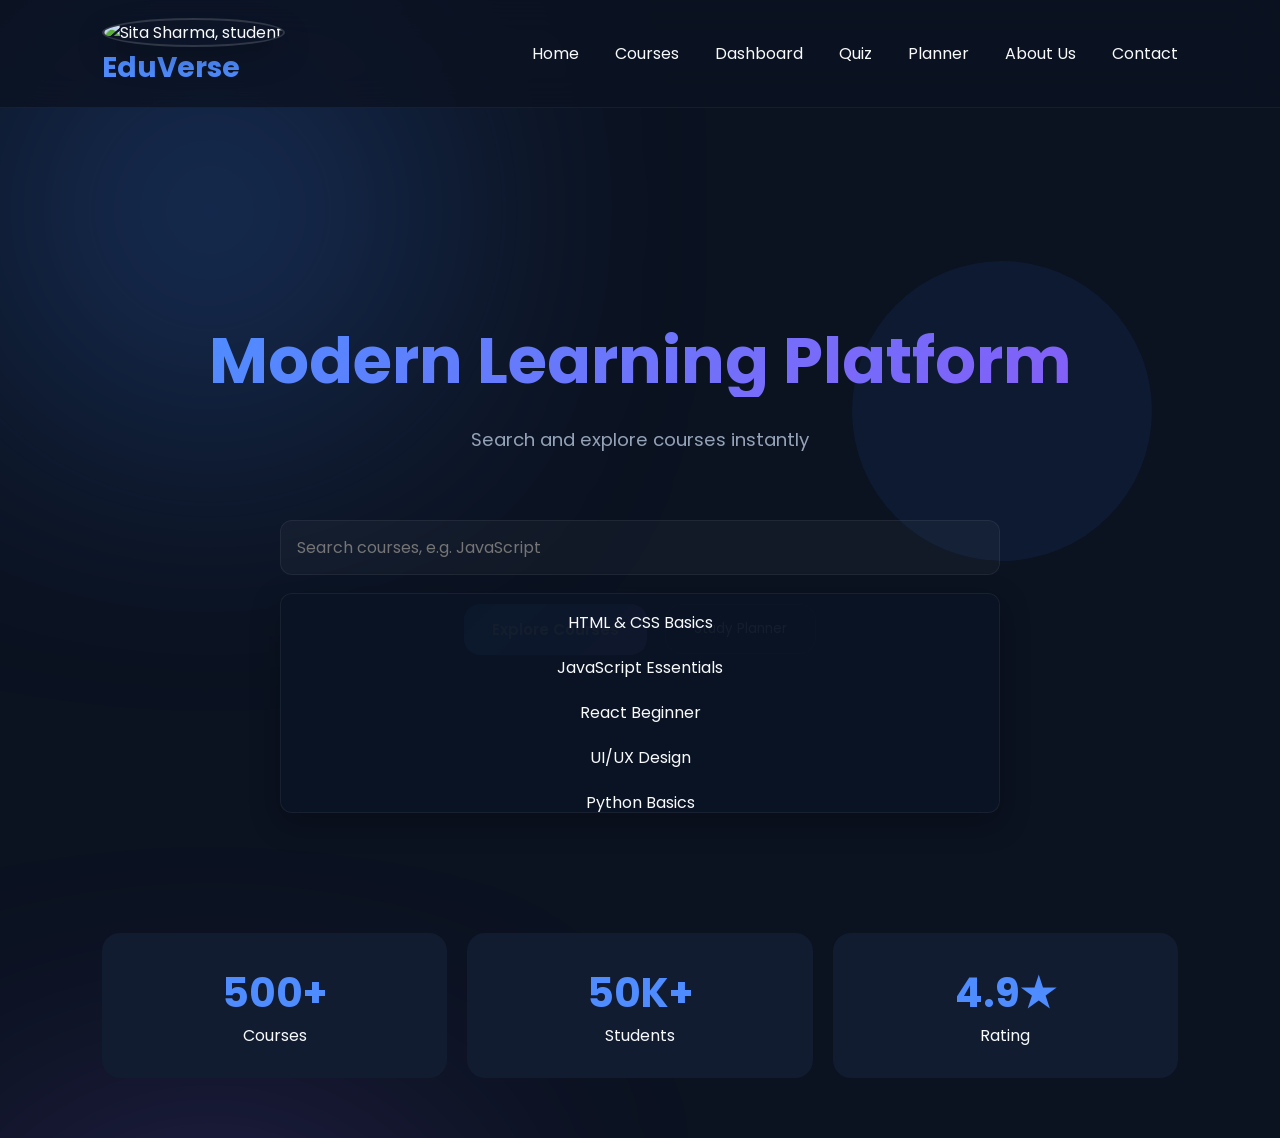
==== index.html @ 0dead4cd "Update index.html" ====
<!DOCTYPE html>
<html lang="en">

<head>
    <meta charset="UTF-8">
    <meta name="viewport" content="width=device-width, initial-scale=1.0">
    <title>EduVerse</title>
    <link rel="stylesheet" href="style.css">
</head>

<body>

<nav>
    <div class="nav-right">
        <div class="avatar-menu">
            <img src="https://i.pravatar.cc/40?img=32" alt="Sita Sharma, student" class="avatar" role="button" tabindex="0" aria-expanded="false" aria-controls="avatarDropdown" aria-label="Open student menu" onclick="toggleAvatarMenu(event)" />
            <div class="avatar-dropdown" id="avatarDropdown">
                <div class="avatar-card">
                    <strong>Sita Sharma</strong>
                    <span>Grade 9 • Section B</span>
                </div>
                <a href="dashboard.html">Student Profile</a>
                <a href="courses.html">Learning Plan</a>
                <a href="planner.html">Attendance & Tasks</a>
                <a href="contacts.html">Parent Contact</a>
            </div>
        </div>

        <div class="logo">EduVerse</div>
    </div>

    <div class="nav-links">
        <a href="index.html">Home</a>
        <a href="courses.html">Courses</a>
        <a href="dashboard.html">Dashboard</a>
        <a href="quiz.html">Quiz</a>
        <a href="planner.html">Planner</a>
        <a href="about.html">About Us</a>
        <a href="contacts.html">Contact</a>
    </div>
</nav>

<section class="hero fade">

    <div class="hero-content">

        <h1>Modern Learning Platform</h1>

        <p class="hero-sub">Search and explore courses instantly</p>

        <div class="search-box">
            <input id="search" type="text" placeholder="Search courses, e.g. JavaScript" oninput="searchCourses()" autocomplete="off" />
            <div id="suggestions" class="search-results"></div>
        </div>

        <div class="hero-actions">
            <a href="courses.html">
                <button class="btn">Explore Courses</button>
            </a>

            <a href="planner.html">
                <button class="btn-outline">Study Planner</button>
            </a>
        </div>

    </div>

</section>

<section class="stats">

    <div class="stat-card">
        <h2>500+</h2>
        <p>Courses</p>
    </div>

    <div class="stat-card">
        <h2>50K+</h2>
        <p>Students</p>
    </div>

    <div class="stat-card">
        <h2>4.9★</h2>
        <p>Rating</p>
    </div>

</section>

<!-- About and Contact sections removed from the index page per request -->

    <script>
    function toggleAvatarMenu(event) {
        const dropdown = document.getElementById('avatarDropdown');
        const avatar = document.querySelector('.avatar');
        if (!dropdown || !avatar) return;
        const isOpen = dropdown.classList.toggle('active');
        avatar.setAttribute('aria-expanded', isOpen ? 'true' : 'false');
        if (event) event.stopPropagation();
    }

    // Close when clicking outside
    window.addEventListener('click', function(event) {
        const dropdown = document.getElementById('avatarDropdown');
        const avatar = document.querySelector('.avatar');
        if (!dropdown || !avatar) return;
        if (!dropdown.contains(event.target) && !avatar.contains(event.target)) {
            dropdown.classList.remove('active');
            avatar.setAttribute('aria-expanded', 'false');
        }
    });

    // Keyboard support: Enter/Space to open, Esc to close
    document.addEventListener('keydown', function(e) {
        const avatar = document.querySelector('.avatar');
        const dropdown = document.getElementById('avatarDropdown');
        if (!avatar || !dropdown) return;
        if ((e.key === 'Enter' || e.key === ' ') && document.activeElement === avatar) {
            e.preventDefault();
            toggleAvatarMenu();
        }
        if (e.key === 'Escape') {
            dropdown.classList.remove('active');
            avatar.setAttribute('aria-expanded', 'false');
            avatar.focus();
        }
    });
</script>

<script src="script.js"></script>

</body>
</html>
---- style.css ----
/* GOOGLE FONT */
@import url('https://fonts.googleapis.com/css2?family=Poppins:wght@300;400;500;600;700&display=swap');

/* =========================
   DESIGN SYSTEM (60-30-10)
========================= */

:root{
    --bg:#0b1220;
    --surface:#111c31;
    --surface2:#182844;

    --accent:#4f8cff;
    --accent2:#8b5cf6;

    --primary:#4f8cff;
    --secondary:#8b5cf6;
    --success:#10b981;
    --cyan:#06b6d4;

    --text:#f8fafc;
    --muted:#94a3b8;
}

*{
    margin:0;
    padding:0;
    box-sizing:border-box;
    font-family:'Poppins',sans-serif;
}

html {
    scroll-behavior: smooth;
}

body{
    background:var(--bg);
    color:var(--text);
    overflow-x:hidden;
    min-height:100vh;
}

/* =========================
   AMBIENT LIGHT BACKGROUND
========================= */

body::before,
body::after{
    content:"";
    position:fixed;
    width:420px;
    height:420px;
    border-radius:50%;
    filter:blur(140px);
    z-index:-1;
}

body::before{

    background:
    radial-gradient(
        circle,
        #3b82f6,
        transparent 70%
    );
}

body::after{

    background:
    radial-gradient(
        circle,
        #8b5cf6,
        transparent 70%
    );
}

@keyframes float1{
    50%{transform:translate(70px,40px);}
}

@keyframes float2{
    50%{transform:translate(-70px,-40px);}
}

/* =========================
   NAVBAR
========================= */

nav{
    display:flex;
    justify-content:space-between;
    align-items:center;
    padding:18px 8%;
    backdrop-filter:blur(18px);
    position:sticky;
    top:0;
    z-index:100;
}

.logo{
    font-size:28px;
    font-weight:700;
    color:var(--accent);
    cursor:pointer;
    transition:.3s;
}

.logo:hover{
    transform:scale(1.08);
    text-shadow:0 0 20px var(--accent);
}

nav a{
    color:var(--text);
    text-decoration:none;
    margin-left:18px;
    transition:.3s;
}

nav a:hover{
    color:var(--accent);
}

.nav-left{
    display:flex;
    align-items:center;
    gap:16px;
}

.nav-links{
    display:flex;
    align-items:center;
    gap:18px;
}

.avatar-menu{
    position:relative;
}

.avatar{
    width:44px;
    height:44px;
    border-radius:50%;
    border:2px solid rgba(255,255,255,.15);
    object-fit:cover;
    cursor:pointer;
    box-shadow:0 12px 30px rgba(0,0,0,.25);
    transition:.3s ease;
}

.avatar:hover{
    transform:scale(1.03);
}

.avatar-dropdown{
    position:absolute;
    right:0;
    top:calc(100% + 10px);
    min-width:220px;
    background:rgba(10,20,36,.96);
    border:1px solid rgba(255,255,255,.08);
    border-radius:18px;
    box-shadow:0 24px 50px rgba(0,0,0,.28);
    padding:16px;
    opacity:0;
    visibility:hidden;
    transform:translateY(-10px);
    transition:.25s ease;
    z-index:20;
}

.avatar-dropdown.active{
    opacity:1;
    visibility:visible;
    transform:translateY(0);
}

.avatar-card{
    padding-bottom:12px;
    margin-bottom:12px;
    border-bottom:1px solid rgba(255,255,255,.08);
}

.avatar-card strong{
    display:block;
    font-size:1rem;
    margin-bottom:4px;
}

.avatar-card span{
    color:var(--muted);
    font-size:.95rem;
}

.avatar-dropdown a{
    display:block;
    color:var(--text);
    text-decoration:none;
    padding:10px 0;
    font-size:.95rem;
    transition:.2s ease;
}

.avatar-dropdown a:hover{
    color:var(--accent);
}

/* =========================
   HERO
========================= */


/* Search box in hero */
.search-box{
    margin-top:18px;
    display:flex;
    flex-direction:column;
    max-width:720px;
    width:100%;
    position:relative;
}

.search-box input#search{
    padding:14px 16px;
    border-radius:12px;
    border:1px solid rgba(255,255,255,.06);
    background:rgba(255,255,255,.03);
    color:var(--text);
    font-size:1rem;
    outline:none;
}

.search-results{
    position:absolute;
    top:calc(100% + 10px);
    left:0;
    right:0;
    background:rgba(10,20,36,.96);
    border:1px solid rgba(255,255,255,.06);
    border-radius:12px;
    margin-top:8px;
    max-height:220px;
    overflow:auto;
    padding:6px;
    box-shadow:0 10px 30px rgba(0,0,0,.25);
    z-index:30;
    display:none;
}

.search-results .course{
    padding:10px 12px;
    border-radius:10px;
    cursor:pointer;
    color:var(--text);
    transition:.12s ease;
}

.search-results .course:hover{
    background:rgba(255,255,255,.02);
    color:var(--accent);
}

.search-results .no-results{
    color:var(--muted);
    cursor:default;
}

.search-results .course.highlight{
    background:rgba(79,140,255,0.12);
    color:var(--accent);
}

.hero h1{
    font-size:3.2rem;
}

.hero p{
    margin-top:15px;
    color:var(--muted);
}

.about-page .hero{
    min-height:60vh;
    padding:75px 8% 45px;
}

.about-page .grid{
    gap:32px;
    padding:48px 8%;
}

.about-page .card{
    padding:32px;
}

.about-page .card h2{
    margin-bottom:18px;
}

.about-page .team-member{
    margin-top:20px;
}

.about-page ul{
    margin:0;
    margin-top:16px;
    padding-left:20px;
}

.about-page ul li{
    margin-bottom:12px;
    line-height:1.8;
}

.about-page .card p,
.about-page .card li{
    color:var(--muted);
    line-height:1.8;
}

.page-intro{
    padding:70px 8% 30px;
    text-align:center;
}

.page-intro .eyebrow{
    display:inline-flex;
    margin-bottom:18px;
    padding:10px 18px;
    border-radius:999px;
    background:rgba(0,212,255,.12);
    color:var(--accent);
    letter-spacing:.08em;
    text-transform:uppercase;
    font-size:.8rem;
}

.page-intro h1{
    font-size:3rem;
    max-width:900px;
    margin:0 auto 18px;
    line-height:1.05;
}

.page-intro p{
    max-width:780px;
    margin:0 auto;
    color:var(--muted);
    font-size:1.05rem;
    line-height:1.8;
}

.quiz-grid{
    padding:40px 8% 70px;
}

.quiz-card{
    padding:34px;
    min-height:520px;
}

.quiz-header{
    display:flex;
    align-items:center;
    justify-content:space-between;
    gap:18px;
    margin-bottom:28px;
}

.progress-bar{
    flex:1;
    height:12px;
    background:rgba(255,255,255,.08);
    border-radius:999px;
    overflow:hidden;
}

.progress-fill{
    width:0;
    height:100%;
    background:linear-gradient(135deg,var(--accent),var(--accent2));
    transition:width .5s ease;
}

.quiz-options{
    display:grid;
    gap:16px;
    margin-top:22px;
}

.quiz-option{
    text-align:left;
    padding:18px 20px;
    border-radius:18px;
    background:rgba(255,255,255,.05);
    border:1px solid rgba(255,255,255,.08);
    color:inherit;
    cursor:pointer;
    transition:.3s;
}

.quiz-option:hover{
    background:rgba(79,140,255,.12);
}

.quiz-option.active{
    border-color:var(--accent);
    background:rgba(0,212,255,.12);
}

.quiz-feedback{
    margin-top:20px;
    min-height:42px;
    color:var(--accent);
    font-weight:600;
}

.quiz-actions{
    margin-top:28px;
    display:flex;
    gap:16px;
    flex-wrap:wrap;
}

.quiz-score{
    margin-top:20px;
    color:var(--muted);
    font-size:1rem;
}

/* =========================
   COURSE GRID
========================= */

.course-card{
    display:flex;
    flex-direction:column;
    justify-content:space-between;
    min-height:240px;
    gap:22px;
    padding:30px;
    cursor:pointer;
    text-decoration:none;
    color:inherit;
    background:linear-gradient(145deg, rgba(255,255,255,.08), rgba(255,255,255,.03));
    border:1px solid rgba(255,255,255,.10);
}

.course-card:hover{
    background:linear-gradient(145deg, rgba(0,212,255,.14), rgba(124,108,255,.08));
}

.course-badge{
    display:inline-flex;
    padding:8px 14px;
    border-radius:999px;
    background:rgba(0,212,255,.12);
    color:var(--accent);
    font-size:.82rem;
    font-weight:600;
}

.course-card h3{
    margin:0;
    font-size:1.5rem;
}

.course-card p{
    color:var(--muted);
    line-height:1.8;
}

.course-action{
    align-self:flex-start;
    padding:12px 20px;
    border-radius:999px;
    background:linear-gradient(135deg,var(--accent),var(--accent2));
    color:#fff;
    font-weight:600;
    transition:.3s;
}

.course-action:hover{
    transform:translateY(-2px);
}

.resources-grid{
    padding-bottom:80px;
}

.resource-card{
    padding:30px;
}

.resource-card h2,
.resource-card h3{
    margin-bottom:18px;
}

.resource-list{
    list-style:none;
    padding:0;
    margin:0;
    display:grid;
    gap:12px;
}

.resource-list li{
    padding:14px 16px;
    border-radius:14px;
    background:rgba(255,255,255,.05);
}

.resource-list a{
    color:var(--accent);
    text-decoration:none;
    font-weight:600;
}

.resource-list a:hover{
    color:var(--accent2);
}

/* =========================
   SEARCH BOX (MAIN FEATURE)
========================= */
/* Removed duplicate search-box rules - consolidated earlier */

/* =========================
   GRID SYSTEM
========================= */

.grid{
    display:grid;
    grid-template-columns:repeat(auto-fit,minmax(260px,1fr));
    gap:18px;
    padding:60px 8%;
}

/* =========================
   CARDS
========================= */

.card{

    background:
    linear-gradient(
        145deg,
        rgba(255,255,255,.06),
        rgba(255,255,255,.02)
    );

    border:1px solid rgba(255,255,255,.08);

    backdrop-filter:blur(20px);

    border-radius:20px;

    padding:25px;

    transition:.4s;
}

.card:hover{
    transform:translateY(-10px) scale(1.02);
    background:rgba(26,45,71,.95);
    box-shadow:0 15px 35px rgba(0,0,0,.3);
}

.dashboard-overview{
    padding:70px 8% 30px;
    text-align:center;
}

.dashboard-overview h1{
    font-size:2.9rem;
    max-width:860px;
    margin:0 auto 18px;
    line-height:1.05;
}

.dashboard-overview p{
    max-width:760px;
    margin:0 auto;
    color:var(--muted);
    font-size:1.05rem;
    line-height:1.8;
}

.dashboard-grid{
    display:grid;
    grid-template-columns:repeat(2,minmax(300px,1fr));
    gap:22px;
    padding:0 8% 70px;
}

@media(max-width:980px){
    .dashboard-grid{
        grid-template-columns:1fr;
        padding:0 5% 70px;
    }
}

.panel-header{
    display:flex;
    align-items:center;
    justify-content:space-between;
    margin-bottom:24px;
}

.tag{
    display:inline-flex;
    padding:8px 14px;
    border-radius:999px;
    background:rgba(79,140,255,.15);
    color:var(--accent);
    font-size:.82rem;
    font-weight:600;
}

.progress-chart{
    position:relative;
    width:180px;
    height:180px;
    margin:0 auto 24px;
}

.chart-ring-bg,
.chart-ring{
    fill:none;
    stroke-width:12;
}

.chart-ring-bg{
    stroke:rgba(255,255,255,.08);
}

.chart-ring{
    stroke:var(--accent);
    stroke-linecap:round;
    transform:rotate(-90deg);
    transform-origin:center;
    stroke-dasharray:326.7;
    stroke-dashoffset:326.7;
    transition:stroke-dashoffset .8s ease;
}

.ring-label{
    position:absolute;
    inset:0;
    display:grid;
    place-items:center;
    text-align:center;
}

.ring-label span{
    display:block;
    font-size:2.4rem;
    font-weight:700;
}

.ring-label small{
    color:var(--muted);
}

.progress-meta{
    display:grid;
    grid-template-columns:repeat(2,minmax(0,1fr));
    gap:18px;
}

.progress-meta div{
    padding:18px 16px;
    border-radius:18px;
    background:rgba(255,255,255,.05);
}

.progress-meta span{
    display:block;
    color:var(--muted);
    margin-bottom:10px;
}

.progress-meta strong{
    font-size:1.55rem;
}

.tracker-row{
    display:flex;
    justify-content:space-between;
    align-items:center;
    margin-bottom:12px;
    color:var(--muted);
}

.tracker-bar{
    background:rgba(255,255,255,.06);
    height:14px;
    border-radius:999px;
    overflow:hidden;
    margin-bottom:22px;
}

.tracker-fill{
    height:100%;
    background:linear-gradient(135deg,var(--accent),var(--accent2));
    width:0;
    transition:width .8s ease;
}

.countdown-grid{
    display:grid;
    grid-template-columns:repeat(4,minmax(0,1fr));
    gap:14px;
    margin:22px 0;
}

.countdown-grid div{
    background:rgba(255,255,255,.05);
    padding:18px 14px;
    border-radius:16px;
    text-align:center;
}

.countdown-grid strong{
    display:block;
    font-size:1.75rem;
}

.countdown-grid small{
    color:var(--muted);
}

.deadline-list{
    list-style:none;
    padding:0;
    margin:0;
    display:grid;
    gap:14px;
}

.deadline-item{
    display:flex;
    justify-content:space-between;
    align-items:center;
    padding:18px;
    border-radius:16px;
    background:rgba(255,255,255,.05);
}

.deadline-item strong{
    font-size:1rem;
}

.deadline-item span{
    color:var(--accent);
    font-weight:700;
}

.small-text{
    color:var(--muted);
    font-size:.95rem;
    line-height:1.7;
}

/* =========================
   BUTTON
========================= */

.btn{

    position:relative;

    padding:14px 28px;

    border:none;

    border-radius:16px;

    background:linear-gradient(
        135deg,
        #3b82f6,
        #8b5cf6
    );

    color:white;

    font-weight:600;

    font-size:15px;

    cursor:pointer;

    overflow:hidden;

    transition:
        transform .35s ease,
        box-shadow .35s ease,
        filter .35s ease;

    box-shadow:
        0 10px 30px rgba(59,130,246,.25);
}

.btn:hover{

    transform:
        translateY(-4px)
        scale(1.03);

    box-shadow:
        0 20px 40px rgba(59,130,246,.35),
        0 0 30px rgba(139,92,246,.25);

    filter:brightness(1.08);
}

.btn:active{

    transform:
        translateY(-1px)
        scale(.98);
}

/* =========================
   LIST (PLANNER)
========================= */

.planner-grid{
    padding:40px 8% 70px;
}

.planner-panel{
    padding:32px;
    display:grid;
    gap:24px;
}

.planner-controls{
    display:grid;
    grid-template-columns:1.8fr 1fr 1fr auto;
    gap:16px;
    align-items:end;
}

.planner-controls input,
.planner-controls select{
    width:100%;
    padding:16px 18px;
    border-radius:16px;
    border:1px solid rgba(255,255,255,.08);
    background:rgba(19,34,56,.85);
    color:white;
    outline:none;
}

.planner-summary{
    display:grid;
    grid-template-columns:repeat(3,minmax(0,1fr));
    gap:18px;
}

.planner-summary div{
    padding:18px;
    border-radius:18px;
    background:rgba(255,255,255,.05);
}

.planner-summary p{
    margin:0 0 10px;
    color:var(--muted);
    font-size:.95rem;
}

.planner-summary strong{
    display:block;
    font-size:2rem;
}

.planner-filter{
    display:flex;
    flex-wrap:wrap;
    gap:12px;
}

.filter-btn{
    padding:12px 18px;
    border:none;
    border-radius:14px;
    background:rgba(255,255,255,.06);
    color:var(--text);
    cursor:pointer;
    transition:.3s;
}

.filter-btn.active,
.filter-btn:hover{
    background:rgba(79,140,255,.16);
}

.planner-list{
    list-style:none;
    padding:0;
    margin:0;
    display:grid;
    gap:14px;
}

.planner-item{
    display:flex;
    align-items:center;
    justify-content:space-between;
    gap:16px;
    padding:20px;
    border-radius:18px;
    background:rgba(255,255,255,.05);
}

.planner-item.completed{
    opacity:.82;
    filter:grayscale(.1);
}

.task-main{
    display:grid;
    gap:10px;
    min-width:0;
}

.task-checkbox{
    display:flex;
    align-items:center;
    gap:12px;
    cursor:pointer;
    font-weight:600;
}

.task-checkbox input{
    width:18px;
    height:18px;
    accent-color:var(--accent);
}

.task-meta{
    display:flex;
    flex-wrap:wrap;
    gap:12px;
    color:var(--muted);
    font-size:.95rem;
}

.task-category,
.task-due{
    padding:8px 12px;
    border-radius:14px;
    background:rgba(255,255,255,.08);
}

.task-due.overdue,
.task-main.overdue .task-due{
    color:#f97316;
    border-color:rgba(249,115,22,.25);
}

.task-delete{
    border:none;
    background:rgba(255,255,255,.08);
    color:var(--text);
    border-radius:14px;
    padding:10px 16px;
    cursor:pointer;
    transition:.3s;
}

.task-delete:hover{
    background:rgba(255,255,255,.14);
}

@media(max-width:980px){
    .planner-controls{
        grid-template-columns:1fr;
    }
    .planner-summary{
        grid-template-columns:1fr;
    }
}

/* =========================
   ANIMATION
========================= */

.fade{
    animation:fadeUp .8s ease forwards;
}

@keyframes fadeUp{
    from{opacity:0; transform:translateY(25px);}
    to{opacity:1; transform:translateY(0);}
}

.contact-form input,
.contact-form textarea{
    width:100%;
    padding:16px 18px;
    margin-top:18px;
    border-radius:14px;
    border:1px solid rgba(255,255,255,.08);
    background:rgba(19,34,56,.85);
    color:white;
    outline:none;
    transition:.3s;
    resize:vertical;
    font-size:15px;
}

.contact-form textarea{
    min-height:140px;
}

.login-grid{
    padding:0 8% 80px;
}

.login-card{
    max-width:520px;
    margin:0 auto;
}

.login-options{
    display:flex;
    justify-content:space-between;
    align-items:center;
    margin-top:12px;
    color:var(--muted);
    font-size:.95rem;
}

.login-options label{
    display:flex;
    align-items:center;
    gap:10px;
}

.link-muted{
    color:var(--muted);
    text-decoration:none;
}

.link-muted:hover{
    color:var(--accent);
}

.login-footer{
    margin-top:24px;
    color:var(--muted);
    text-align:center;
}

.login-footer a{
    color:var(--accent);
    text-decoration:none;
}

.login-footer a:hover{
    color:var(--accent2);
}

.connect-grid{
    display:grid;
    grid-template-columns:320px minmax(0,1fr);
    gap:22px;
    padding:40px 8% 70px;
}

@media(max-width:980px){
    .connect-grid{
        grid-template-columns:1fr;
        padding:30px 5% 70px;
    }
}

.teacher-search input{
    width:100%;
    padding:16px 18px;
    border-radius:14px;
    border:1px solid rgba(255,255,255,.08);
    background:rgba(19,34,56,.85);
    color:white;
    outline:none;
    transition:.3s;
    margin-bottom:18px;
}

.teacher-contacts{
    display:grid;
    gap:14px;
}

.teacher-item{
    width:100%;
    display:flex;
    align-items:center;
    justify-content:space-between;
    gap:12px;
    padding:18px;
    border-radius:18px;
    background:rgba(255,255,255,.05);
    color:inherit;
    border:none;
    cursor:pointer;
    text-align:left;
    transition:.3s;
}

.teacher-item:hover{
    transform:translateY(-2px);
    background:rgba(79,140,255,.12);
}

.teacher-item h3{
    margin:0 0 6px;
    font-size:1.05rem;
}

.teacher-item p{
    margin:0;
    color:var(--muted);
    font-size:.95rem;
}

.status{
    display:inline-flex;
    padding:8px 12px;
    border-radius:999px;
    font-size:.82rem;
    font-weight:700;
}

.status.online{
    background:rgba(16,185,129,.12);
    color:var(--success);
}

.status.away{
    background:rgba(255,165,0,.14);
    color:#fbbf24;
}

.chat-panel{
    display:flex;
    flex-direction:column;
    gap:24px;
}

.chat-history{
    min-height:340px;
    overflow-y:auto;
    padding:20px;
    border-radius:20px;
    background:rgba(255,255,255,.05);
    display:grid;
    gap:16px;
}

.empty-state{
    color:var(--muted);
    text-align:center;
    padding:60px 20px;
}

.chat-bubble{
    max-width:95%;
    padding:16px 18px;
    border-radius:18px;
    position:relative;
    line-height:1.6;
}

.chat-bubble.teacher{
    background:rgba(79,140,255,.12);
    align-self:flex-start;
}

.chat-bubble.parent{
    background:rgba(124,108,255,.12);
    align-self:flex-end;
}

.chat-bubble span{
    display:block;
    margin-top:10px;
    color:var(--muted);
    font-size:.82rem;
}

.connect-form{
    display:grid;
    gap:16px;
}

.contact-item{
    display:flex;
    align-items:flex-start;
    gap:12px;
    margin-top:18px;
    color:var(--muted);
}

.contact-item strong{
    color:var(--text);
    min-width:90px;
}

.social-links{
    margin-top:22px;
}

.social-links a{
    display:inline-block;
    margin-right:16px;
    color:var(--text);
    text-decoration:none;
    transition:.3s;
}

.social-links a:hover{
    color:var(--accent);
}

/* =========================
   RESPONSIVE
========================= */

@media(max-width:768px){
    .hero h1{font-size:2.2rem;}
    nav{flex-direction:column; gap:10px;}
}
#list button{

    margin-left:10px;

    padding:6px 12px;

    border:none;

    border-radius:8px;

    cursor:pointer;

}
@media(max-width:768px){

    nav{
        flex-direction:column;
        text-align:center;
    }

    nav div:last-child{

        display:flex;

        flex-wrap:wrap;

        justify-content:center;

        gap:10px;

    }

}
input{

    width:100%;

    padding:12px;

    border-radius:10px;

    border:1px solid rgba(255,255,255,.1);

    background:#1a2d47;

    color:white;

}

.hero-content{

    max-width:900px;
}

.hero h1{

    font-size:4rem;

    line-height:1.1;

    margin-bottom:20px;
}

.hero p{

    font-size:1.2rem;

    color:var(--muted);

    max-width:650px;

    margin:auto;
}
.hero-actions{

    margin-top:30px;

    display:flex;

    justify-content:center;

    gap:15px;
}

.btn-outline{

    padding:12px 22px;

    border-radius:20px;

    background:transparent;

    border:1px solid var(--primary);

    color:white;

    cursor:pointer;
}
.stats{

    display:grid;

    grid-template-columns:
    repeat(auto-fit,minmax(200px,1fr));

    gap:20px;

    padding:60px 8%;
}

.stat-card{

    text-align:center;

    background:var(--surface);

    padding:30px;

    border-radius:18px;
}

.stat-card h2{

    color:var(--primary);

    font-size:2.5rem;
}
nav{

    position:sticky;

    top:0;

    z-index:1000;

    background:
    rgba(11,18,32,.75);

    backdrop-filter:blur(18px);

    border-bottom:
    1px solid rgba(255,255,255,.05);
}
.hero::before{

    content:"";

    position:absolute;

    width:300px;

    height:300px;

    background:
    rgba(59,130,246,.08);

    border-radius:50%;

    right:10%;

    top:20%;
}
.btn::before{

    content:"";

    position:absolute;

    top:0;

    left:-120%;

    width:80%;

    height:100%;

    background:
        linear-gradient(
            120deg,
            transparent,
            rgba(255,255,255,.35),
            transparent
        );

    transition:.8s;
}

.btn:hover::before{

    left:120%;
}
.btn-outline{

    position:relative;

    padding:14px 28px;

    border-radius:16px;

    border:1px solid rgba(255,255,255,.15);

    background:
        rgba(255,255,255,.04);

    color:white;

    cursor:pointer;

    overflow:hidden;

    transition:.35s;
}

.btn-outline:hover{

    transform:
        translateY(-4px);

    background:
        rgba(59,130,246,.12);

    border-color:
        rgba(59,130,246,.4);

    box-shadow:
        0 10px 25px rgba(59,130,246,.15);
}
@keyframes pulseGlow{

    0%{
        box-shadow:
        0 10px 25px rgba(59,130,246,.20);
    }

    50%{
        box-shadow:
        0 15px 40px rgba(139,92,246,.35);
    }

    100%{
        box-shadow:
        0 10px 25px rgba(59,130,246,.20);
    }
}

.hero .btn{

    animation:
        pulseGlow 4s ease-in-out infinite;
}
.hero-actions{

    display:flex;

    justify-content:center;

    gap:18px;

    margin-top:15px;
}

.hero-actions button{

    will-change:
        transform;
}
.hero{

    min-height:85vh;

    display:flex;

    justify-content:center;

    align-items:center;

    text-align:center;

    padding:60px 20px;
}

.hero-content{

    width:100%;

    max-width:900px;
}

.hero-content{
    display:flex;
    flex-direction:column;
    align-items:center;
    text-align:center;
    gap:14px;
}

.hero-sub{
    font-size:1.1rem;
    color:var(--muted);
    max-width:720px;
}

.hero h1{

    font-size:4rem;

    font-weight:700;

    margin-bottom:15px;

    background:
    linear-gradient(
        135deg,
        var(--accent),
        var(--accent2)
    );

    -webkit-background-clip:text;

    -webkit-text-fill-color:transparent;
}

.hero p{

    font-size:1.15rem;

    color:var(--muted);

    max-width:650px;

    margin:auto;

    margin-bottom:35px;

.hero-stats{

    margin-top:50px;

    display:flex;

    justify-content:center;

    gap:25px;

    flex-wrap:wrap;
}

.stat{

    min-width:180px;

    padding:25px;

    border-radius:18px;

    background:
    rgba(255,255,255,.04);

    border:
    1px solid rgba(255,255,255,.08);

    backdrop-filter:blur(20px);

    transition:.35s;
}

.stat:hover{

    transform:
    translateY(-8px);

    box-shadow:
    0 15px 35px rgba(0,0,0,.25);
}

.stat h2{

    color:var(--accent);

    font-size:2rem;

    margin-bottom:6px;
}

.stat span{

    color:var(--muted);
}
#about,
#contacts{

    padding-top:30px;
}

#about .card,
#contacts .card{

    max-width:900px;

    margin:auto;

    text-align:center;
}
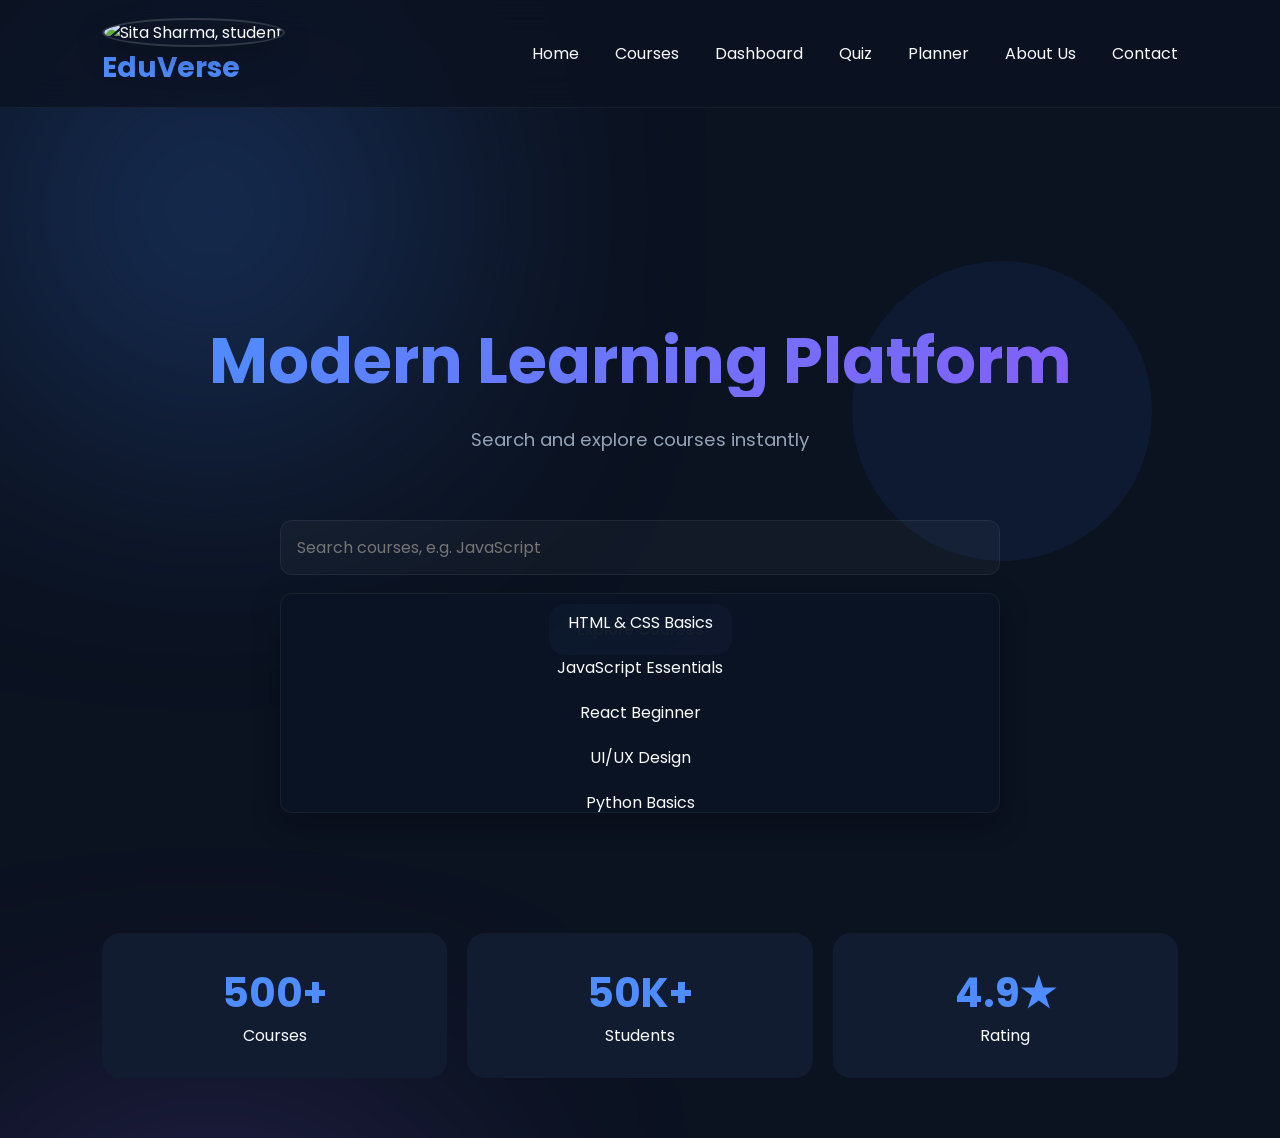
==== commit c8ad3ef8: "Update index.html" ====
--- a/index.html
+++ b/index.html
@@ -58,9 +58,7 @@
                 <button class="btn">Explore Courses</button>
             </a>
 
-            <a href="planner.html">
-                <button class="btn-outline">Study Planner</button>
-            </a>
+            
         </div>
 
     </div>
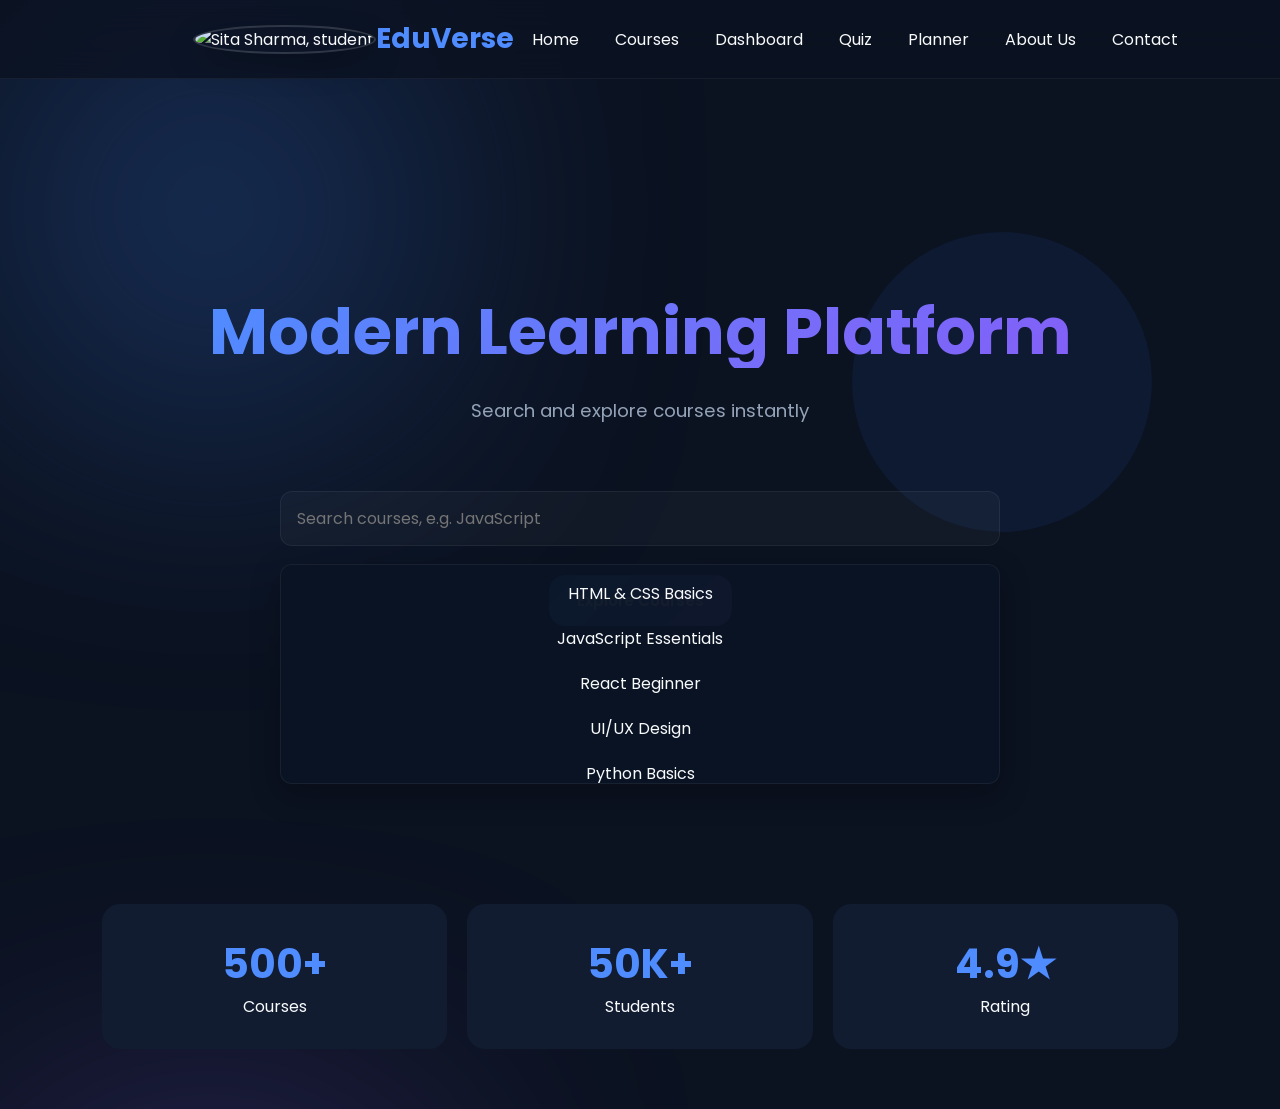
==== commit 443d5035: "Update index.html" ====
--- a/index.html
+++ b/index.html
@@ -11,20 +11,30 @@
 <body>
 
 <nav>
-    <div class="nav-right">
-        <div class="avatar-menu">
-            <img src="https://i.pravatar.cc/40?img=32" alt="Sita Sharma, student" class="avatar" role="button" tabindex="0" aria-expanded="false" aria-controls="avatarDropdown" aria-label="Open student menu" onclick="toggleAvatarMenu(event)" />
-            <div class="avatar-dropdown" id="avatarDropdown">
-                <div class="avatar-card">
-                    <strong>Sita Sharma</strong>
-                    <span>Grade 9 • Section B</span>
-                </div>
-                <a href="dashboard.html">Student Profile</a>
-                <a href="courses.html">Learning Plan</a>
-                <a href="planner.html">Attendance & Tasks</a>
-                <a href="contacts.html">Parent Contact</a>
+<div class="nav-right" style="margin-left:auto; display:flex; justify-content:flex-end; align-items:center;">
+    <div class="avatar-menu" style="position:relative; margin-left:auto;">
+        <img src="https://i.pravatar.cc/40?img=32"
+             alt="Sita Sharma, student"
+             class="avatar"
+             role="button"
+             tabindex="0"
+             aria-expanded="false"
+             aria-controls="avatarDropdown"
+             aria-label="Open student menu"
+             onclick="toggleAvatarMenu(event)" />
+
+        <div class="avatar-dropdown" id="avatarDropdown">
+            <div class="avatar-card">
+                <strong>Sita Sharma</strong>
+                <span>Grade 9 • Section B</span>
             </div>
+            <a href="dashboard.html">Student Profile</a>
+            <a href="courses.html">Learning Plan</a>
+            <a href="planner.html">Attendance & Tasks</a>
+            <a href="contacts.html">Parent Contact</a>
         </div>
+    </div>
+</div>
 
         <div class="logo">EduVerse</div>
     </div>
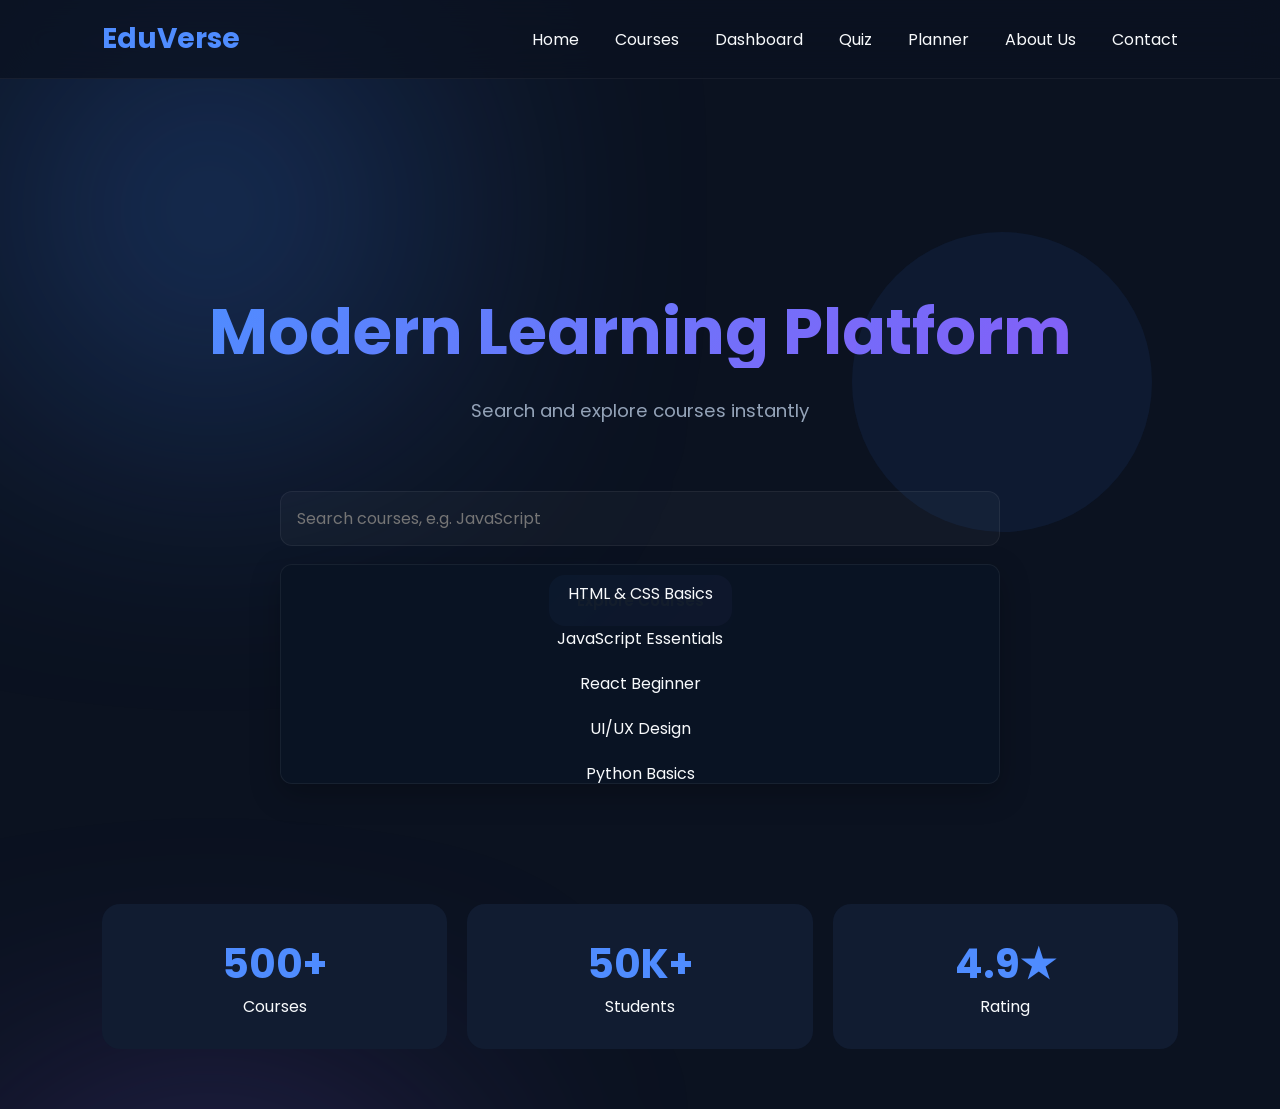
==== commit a2562ca6: "Update index.html" ====
--- a/index.html
+++ b/index.html
@@ -11,30 +11,6 @@
 <body>
 
 <nav>
-<div class="nav-right" style="margin-left:auto; display:flex; justify-content:flex-end; align-items:center;">
-    <div class="avatar-menu" style="position:relative; margin-left:auto;">
-        <img src="https://i.pravatar.cc/40?img=32"
-             alt="Sita Sharma, student"
-             class="avatar"
-             role="button"
-             tabindex="0"
-             aria-expanded="false"
-             aria-controls="avatarDropdown"
-             aria-label="Open student menu"
-             onclick="toggleAvatarMenu(event)" />
-
-        <div class="avatar-dropdown" id="avatarDropdown">
-            <div class="avatar-card">
-                <strong>Sita Sharma</strong>
-                <span>Grade 9 • Section B</span>
-            </div>
-            <a href="dashboard.html">Student Profile</a>
-            <a href="courses.html">Learning Plan</a>
-            <a href="planner.html">Attendance & Tasks</a>
-            <a href="contacts.html">Parent Contact</a>
-        </div>
-    </div>
-</div>
 
         <div class="logo">EduVerse</div>
     </div>
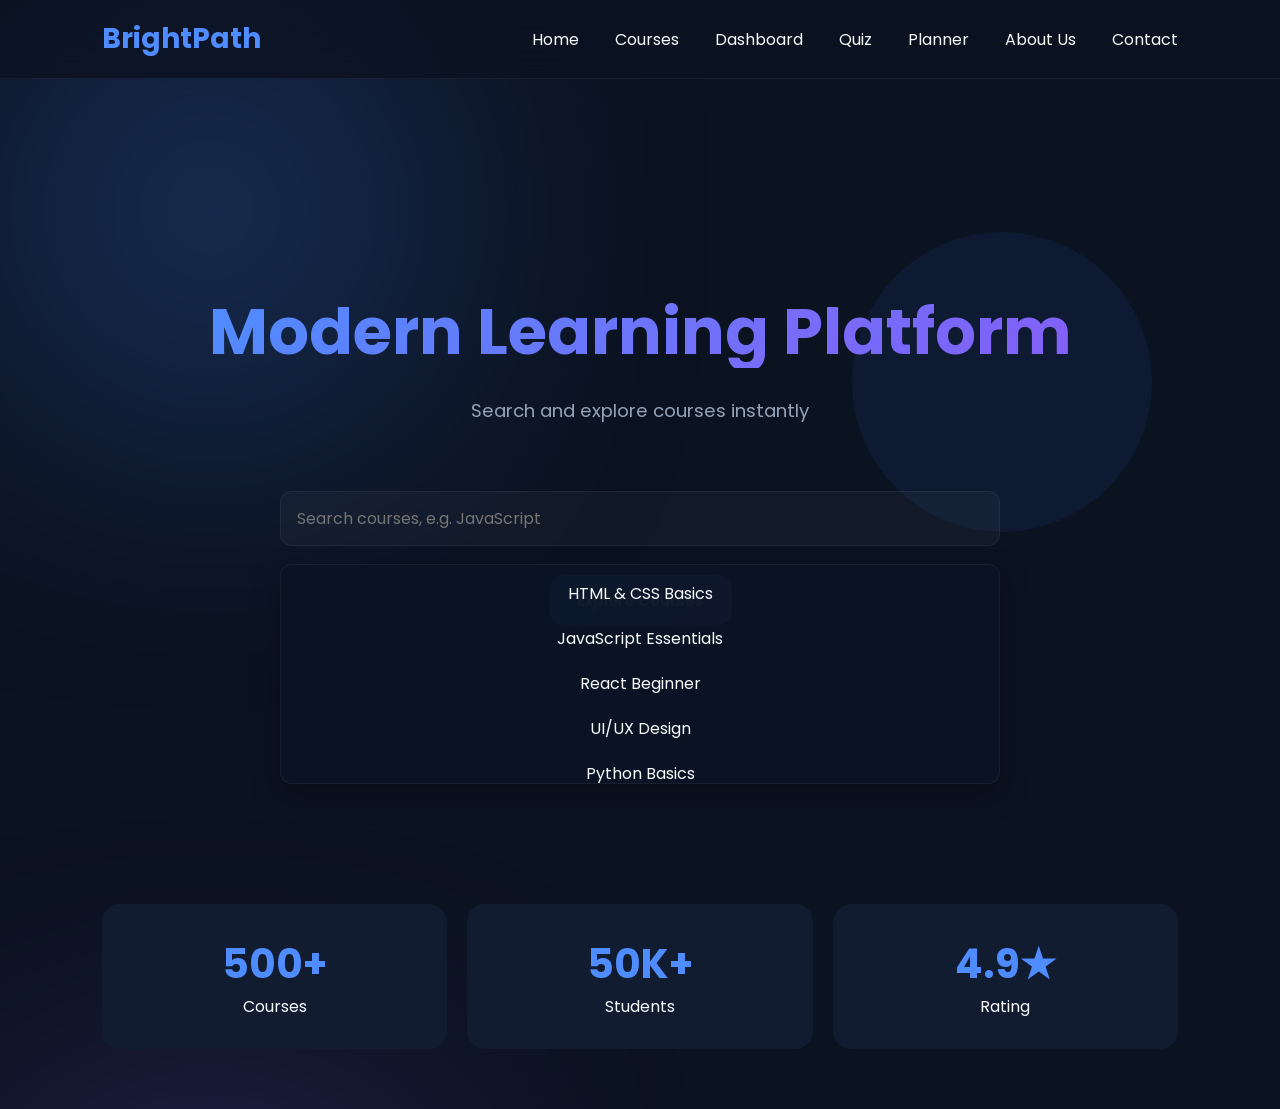
==== commit e13e40cf: "Update index.html" ====
--- a/index.html
+++ b/index.html
@@ -4,7 +4,7 @@
 <head>
     <meta charset="UTF-8">
     <meta name="viewport" content="width=device-width, initial-scale=1.0">
-    <title>EduVerse</title>
+    <title>BrightPath</title>
     <link rel="stylesheet" href="style.css">
 </head>
 
@@ -12,7 +12,7 @@
 
 <nav>
 
-        <div class="logo">EduVerse</div>
+        <div class="logo">BrightPath</div>
     </div>
 
     <div class="nav-links">
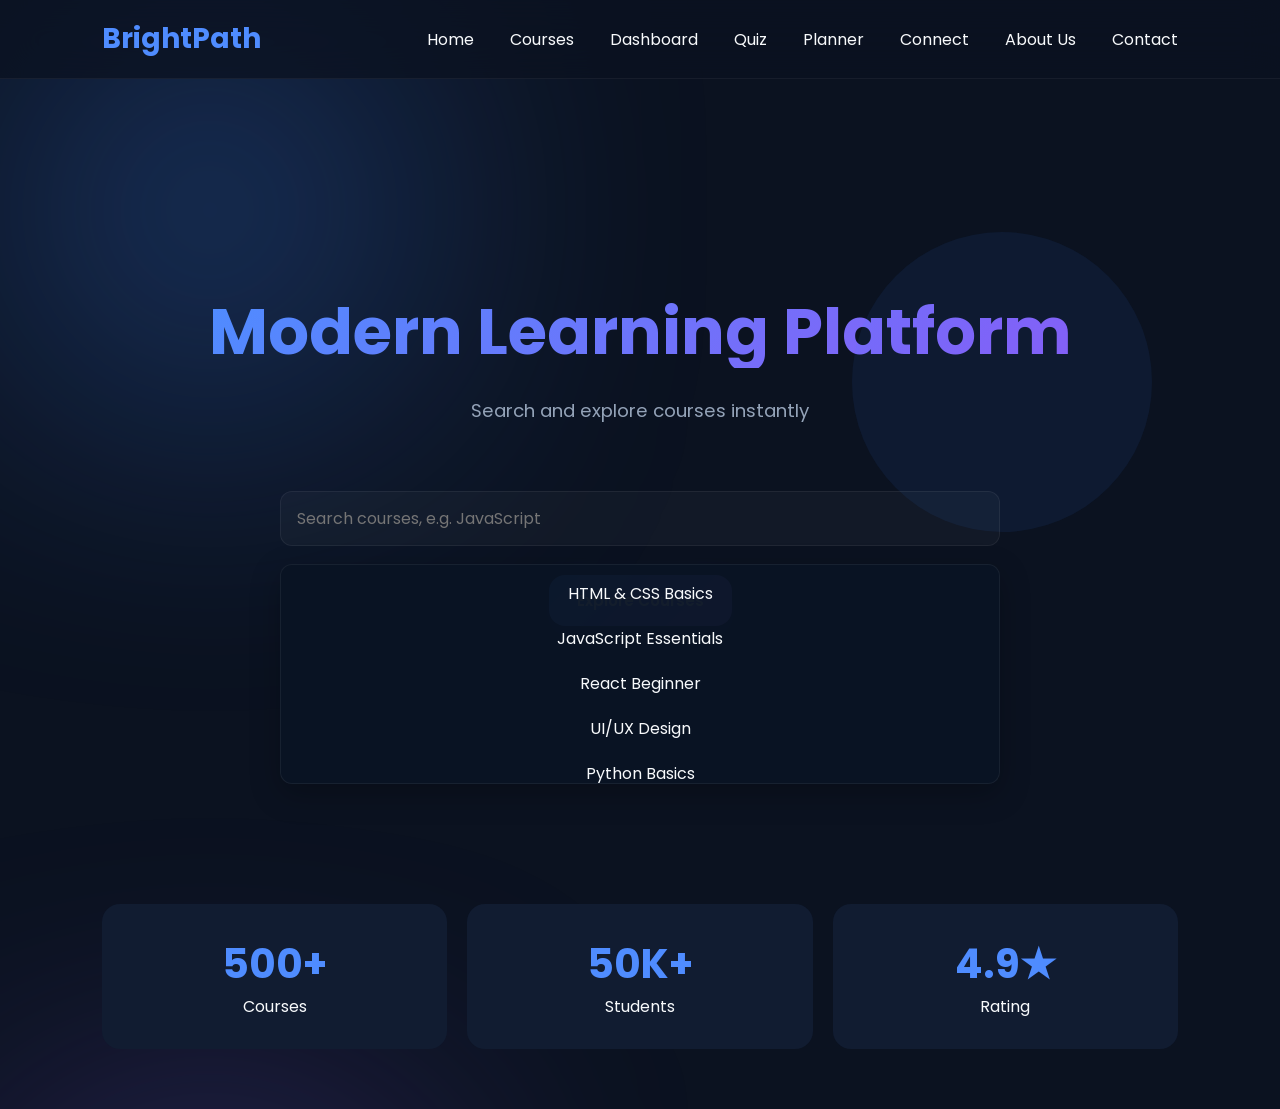
==== commit 42033056: "Update index.html" ====
--- a/index.html
+++ b/index.html
@@ -20,7 +20,8 @@
         <a href="courses.html">Courses</a>
         <a href="dashboard.html">Dashboard</a>
         <a href="quiz.html">Quiz</a>
-        <a href="planner.html">Planner</a>
+        <a href="planner.html">Planner</a>
+        <a href="contacts.html">Connect</a>
         <a href="about.html">About Us</a>
         <a href="contacts.html">Contact</a>
     </div>
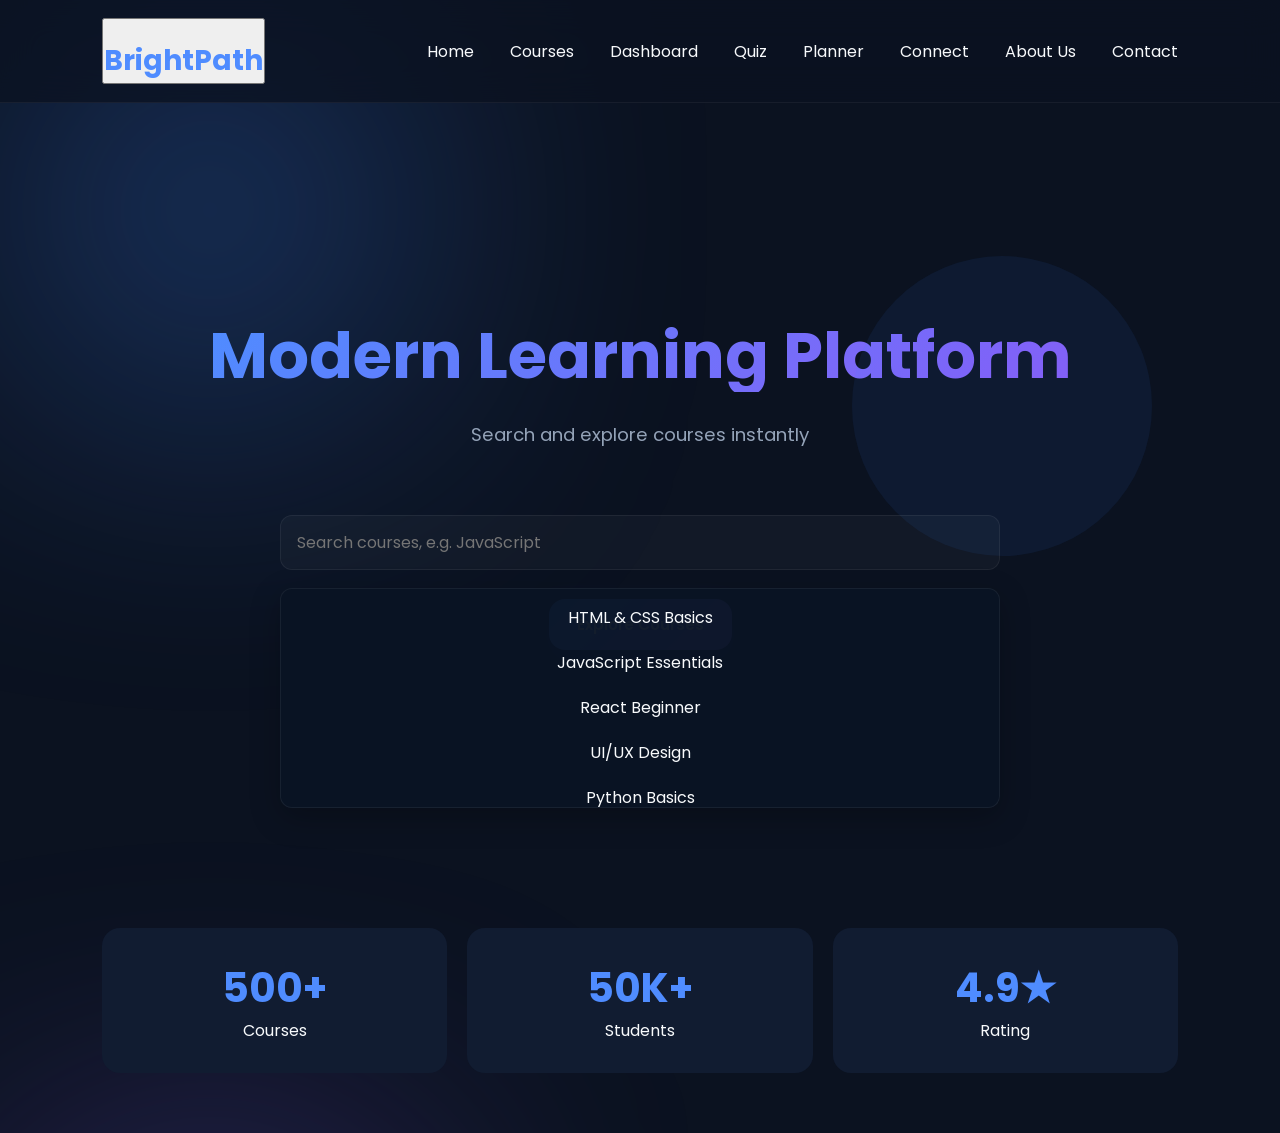
==== commit 811ee3af: "Update index.html" ====
--- a/index.html
+++ b/index.html
@@ -10,11 +10,12 @@
 
 <body>
 
-<nav>
+<nav>
+<button><a href="index.html">
 
         <div class="logo">BrightPath</div>
     </div>
-
+</button></a>
     <div class="nav-links">
         <a href="index.html">Home</a>
         <a href="courses.html">Courses</a>
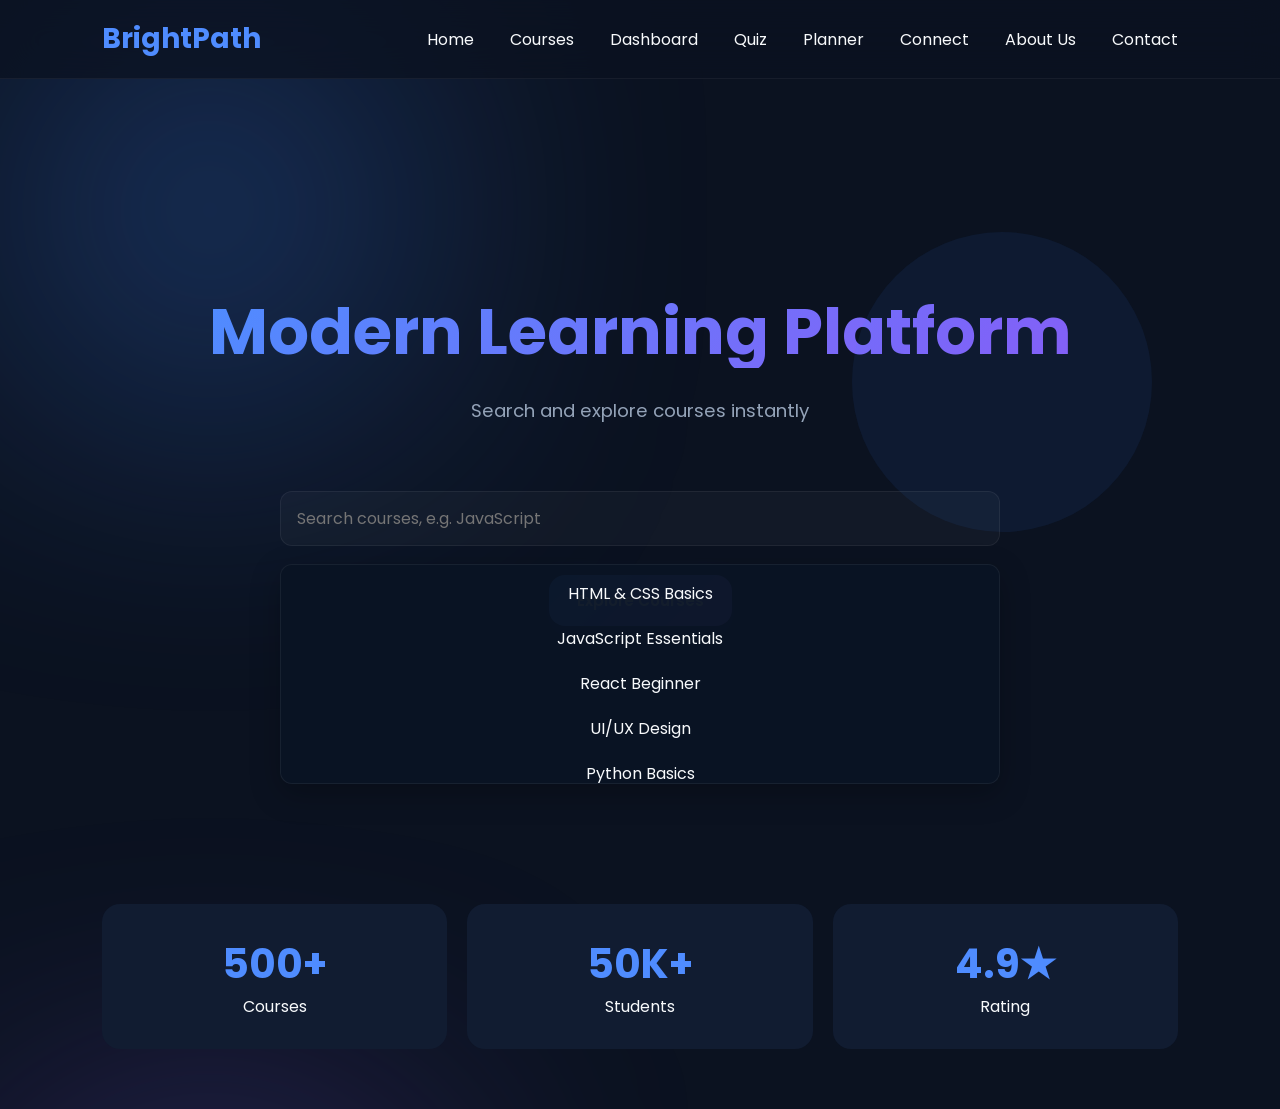
==== commit c9f15722: "Update index.html" ====
--- a/index.html
+++ b/index.html
@@ -11,11 +11,11 @@
 <body>
 
 <nav>
-<button><a href="index.html">
+
 
         <div class="logo">BrightPath</div>
     </div>
-</button></a>
+
     <div class="nav-links">
         <a href="index.html">Home</a>
         <a href="courses.html">Courses</a>
